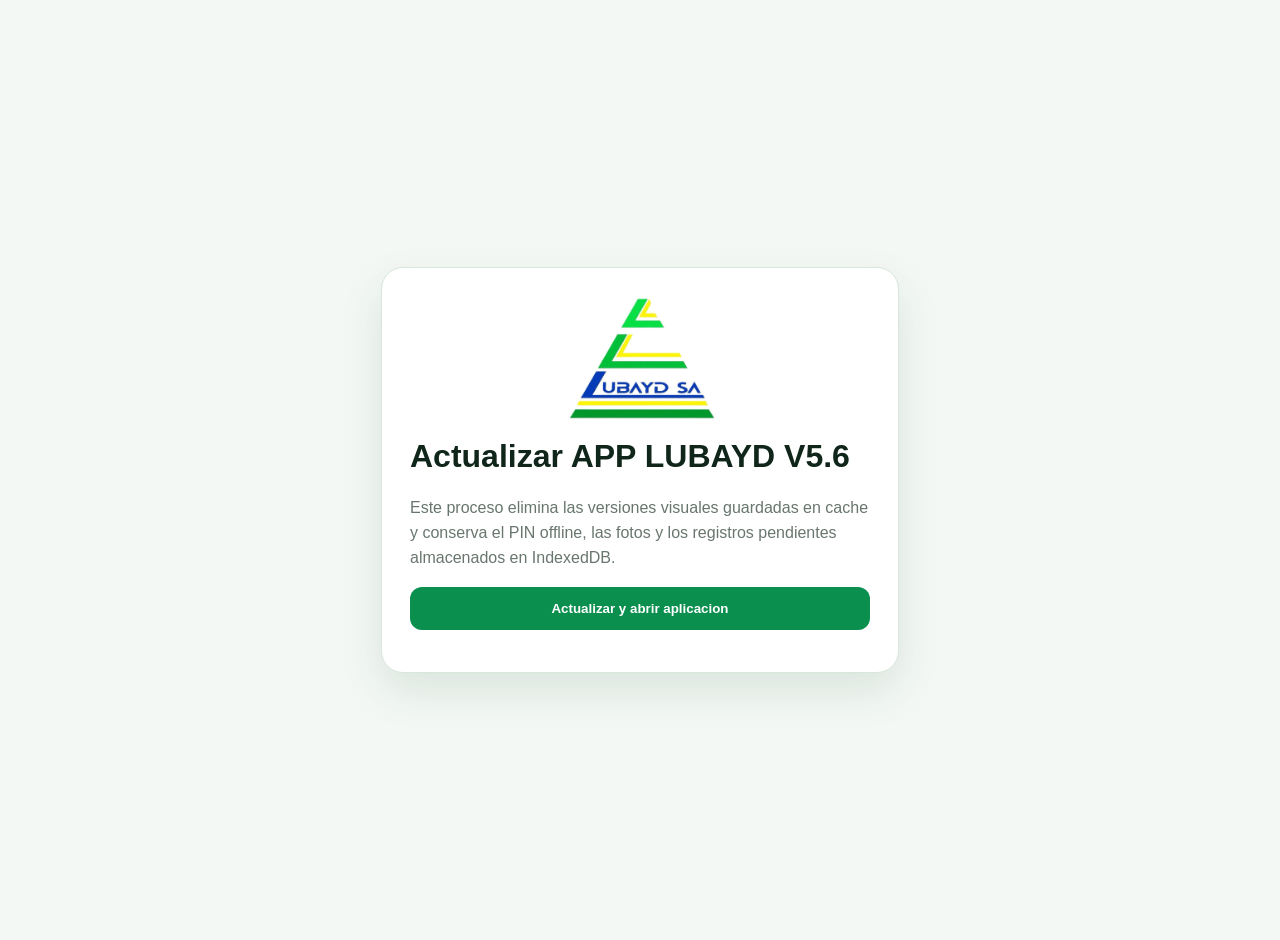
==== reset.html @ 20e3d7b5 "Add files via upload" ====
<!doctype html>
<html lang="es">
<head>
  <meta charset="utf-8">
  <meta name="viewport" content="width=device-width, initial-scale=1, viewport-fit=cover">
  <title>Actualizar APP LUBAYD V5.6</title>
  <style>
    body{margin:0;min-height:100vh;display:grid;place-items:center;padding:20px;background:#f3f8f4;font-family:Arial,sans-serif;color:#10261a}.card{width:min(460px,100%);padding:28px;border:1px solid #d7e7dc;border-radius:22px;background:#fff;box-shadow:0 18px 44px rgba(9,54,32,.1)}h1{margin-top:0}p{line-height:1.55;color:#68766e}button{width:100%;padding:14px;border:0;border-radius:12px;background:#0b8f4f;color:#fff;font-weight:700;cursor:pointer}.note{margin-top:14px;font-size:12px}
  </style>
</head>
<body>
  <main class="card"><img src="./logo-original.png" alt="LUBAYD SA" style="display:block;width:150px;height:auto;margin:0 auto 18px">
    <h1>Actualizar APP LUBAYD V5.6</h1>
    <p>Este proceso elimina las versiones visuales guardadas en cache y conserva el PIN offline, las fotos y los registros pendientes almacenados en IndexedDB.</p>
    <button id="resetButton" type="button">Actualizar y abrir aplicacion</button>
    <p id="status" class="note"></p>
  </main>
  <script>
    document.getElementById('resetButton').addEventListener('click', async function(){
      const status=document.getElementById('status');status.textContent='Actualizando...';
      if('serviceWorker' in navigator){const regs=await navigator.serviceWorker.getRegistrations();await Promise.all(regs.map(function(reg){return reg.unregister();}));}
      const keys=await caches.keys();await Promise.all(keys.map(function(key){return caches.delete(key);}));
      status.textContent='Listo. Abriendo la aplicacion...';
      setTimeout(function(){location.replace('./?v=6.9.0&t='+Date.now());},450);
    });
  </script>
</body>
</html>
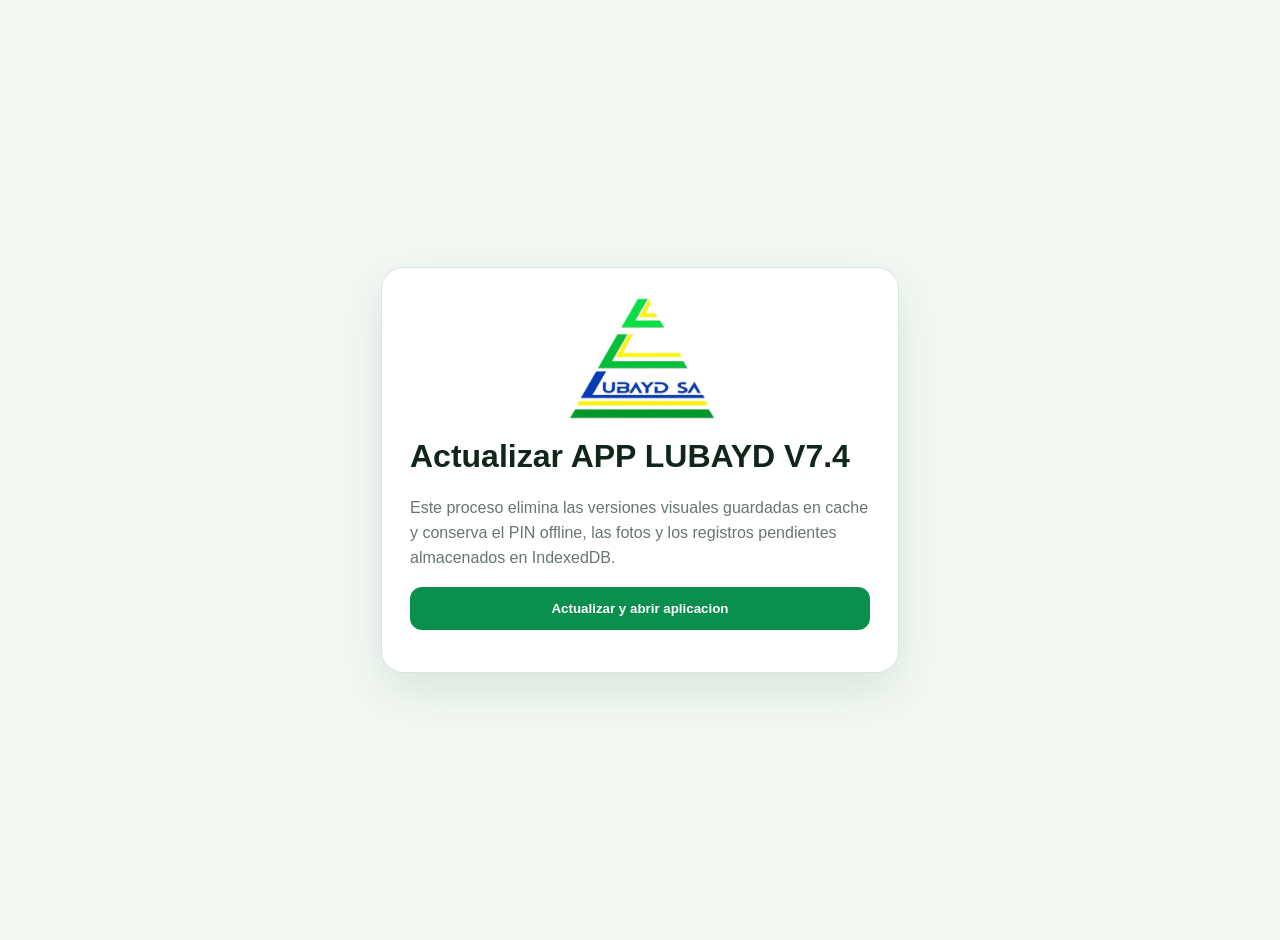
==== commit 30456cdc: "Add files via upload" ====
--- a/reset.html
+++ b/reset.html
@@ -3,14 +3,14 @@
 <head>
   <meta charset="utf-8">
   <meta name="viewport" content="width=device-width, initial-scale=1, viewport-fit=cover">
-  <title>Actualizar APP LUBAYD V5.6</title>
+  <title>Actualizar APP LUBAYD V7.4</title>
   <style>
     body{margin:0;min-height:100vh;display:grid;place-items:center;padding:20px;background:#f3f8f4;font-family:Arial,sans-serif;color:#10261a}.card{width:min(460px,100%);padding:28px;border:1px solid #d7e7dc;border-radius:22px;background:#fff;box-shadow:0 18px 44px rgba(9,54,32,.1)}h1{margin-top:0}p{line-height:1.55;color:#68766e}button{width:100%;padding:14px;border:0;border-radius:12px;background:#0b8f4f;color:#fff;font-weight:700;cursor:pointer}.note{margin-top:14px;font-size:12px}
   </style>
 </head>
 <body>
   <main class="card"><img src="./logo-original.png" alt="LUBAYD SA" style="display:block;width:150px;height:auto;margin:0 auto 18px">
-    <h1>Actualizar APP LUBAYD V5.6</h1>
+    <h1>Actualizar APP LUBAYD V7.4</h1>
     <p>Este proceso elimina las versiones visuales guardadas en cache y conserva el PIN offline, las fotos y los registros pendientes almacenados en IndexedDB.</p>
     <button id="resetButton" type="button">Actualizar y abrir aplicacion</button>
     <p id="status" class="note"></p>
@@ -21,7 +21,7 @@
       if('serviceWorker' in navigator){const regs=await navigator.serviceWorker.getRegistrations();await Promise.all(regs.map(function(reg){return reg.unregister();}));}
       const keys=await caches.keys();await Promise.all(keys.map(function(key){return caches.delete(key);}));
       status.textContent='Listo. Abriendo la aplicacion...';
-      setTimeout(function(){location.replace('./?v=6.9.0&t='+Date.now());},450);
+      setTimeout(function(){location.replace('./?v=7.4.0&t='+Date.now());},450);
     });
   </script>
 </body>
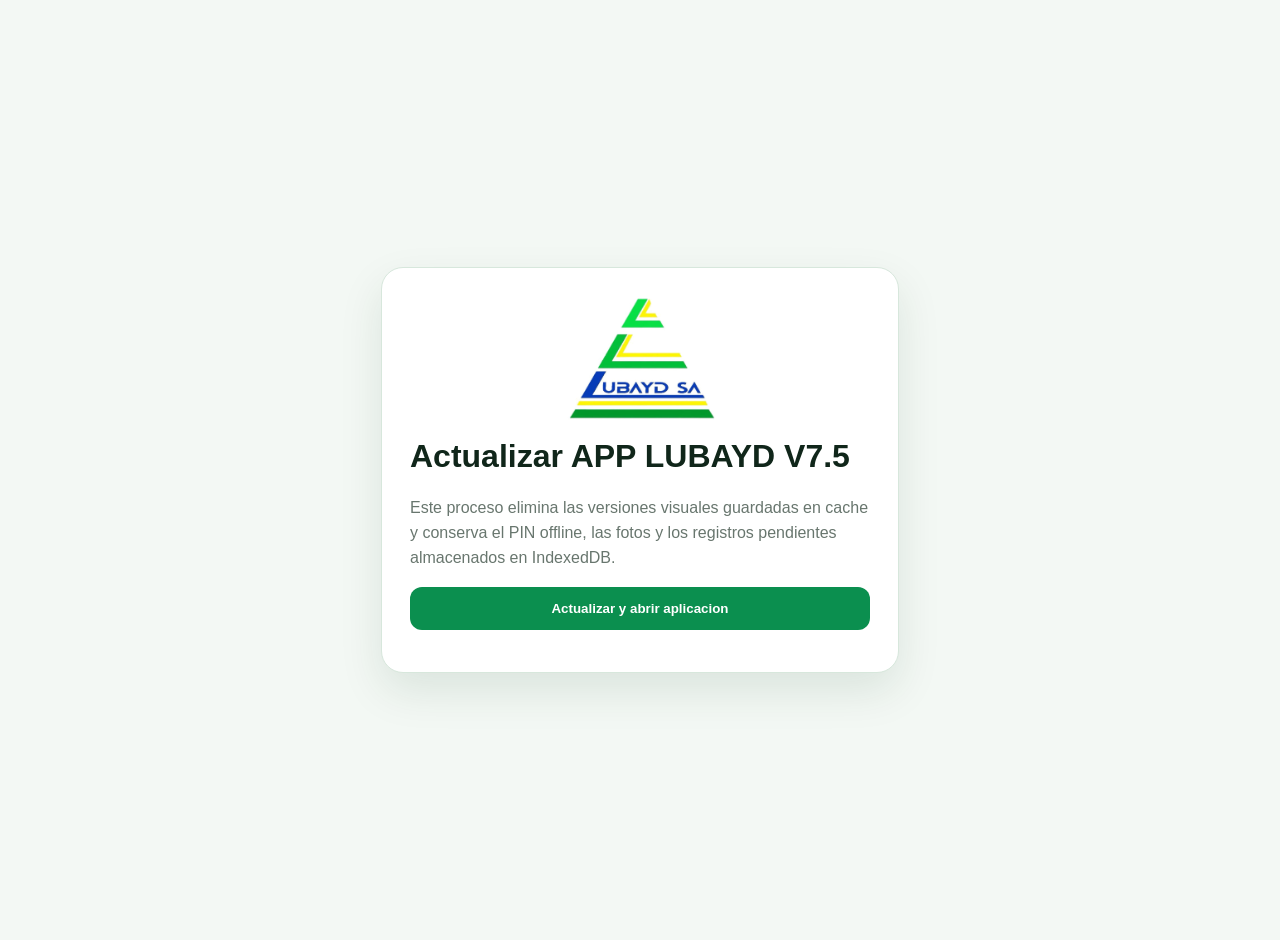
==== commit 615d78cd: "Add files via upload" ====
--- a/reset.html
+++ b/reset.html
@@ -3,14 +3,14 @@
 <head>
   <meta charset="utf-8">
   <meta name="viewport" content="width=device-width, initial-scale=1, viewport-fit=cover">
-  <title>Actualizar APP LUBAYD V7.4</title>
+  <title>Actualizar APP LUBAYD V7.5</title>
   <style>
     body{margin:0;min-height:100vh;display:grid;place-items:center;padding:20px;background:#f3f8f4;font-family:Arial,sans-serif;color:#10261a}.card{width:min(460px,100%);padding:28px;border:1px solid #d7e7dc;border-radius:22px;background:#fff;box-shadow:0 18px 44px rgba(9,54,32,.1)}h1{margin-top:0}p{line-height:1.55;color:#68766e}button{width:100%;padding:14px;border:0;border-radius:12px;background:#0b8f4f;color:#fff;font-weight:700;cursor:pointer}.note{margin-top:14px;font-size:12px}
   </style>
 </head>
 <body>
   <main class="card"><img src="./logo-original.png" alt="LUBAYD SA" style="display:block;width:150px;height:auto;margin:0 auto 18px">
-    <h1>Actualizar APP LUBAYD V7.4</h1>
+    <h1>Actualizar APP LUBAYD V7.5</h1>
     <p>Este proceso elimina las versiones visuales guardadas en cache y conserva el PIN offline, las fotos y los registros pendientes almacenados en IndexedDB.</p>
     <button id="resetButton" type="button">Actualizar y abrir aplicacion</button>
     <p id="status" class="note"></p>
@@ -21,7 +21,7 @@
       if('serviceWorker' in navigator){const regs=await navigator.serviceWorker.getRegistrations();await Promise.all(regs.map(function(reg){return reg.unregister();}));}
       const keys=await caches.keys();await Promise.all(keys.map(function(key){return caches.delete(key);}));
       status.textContent='Listo. Abriendo la aplicacion...';
-      setTimeout(function(){location.replace('./?v=7.4.0&t='+Date.now());},450);
+      setTimeout(function(){location.replace('./?v=7.5.0&t='+Date.now());},450);
     });
   </script>
 </body>
